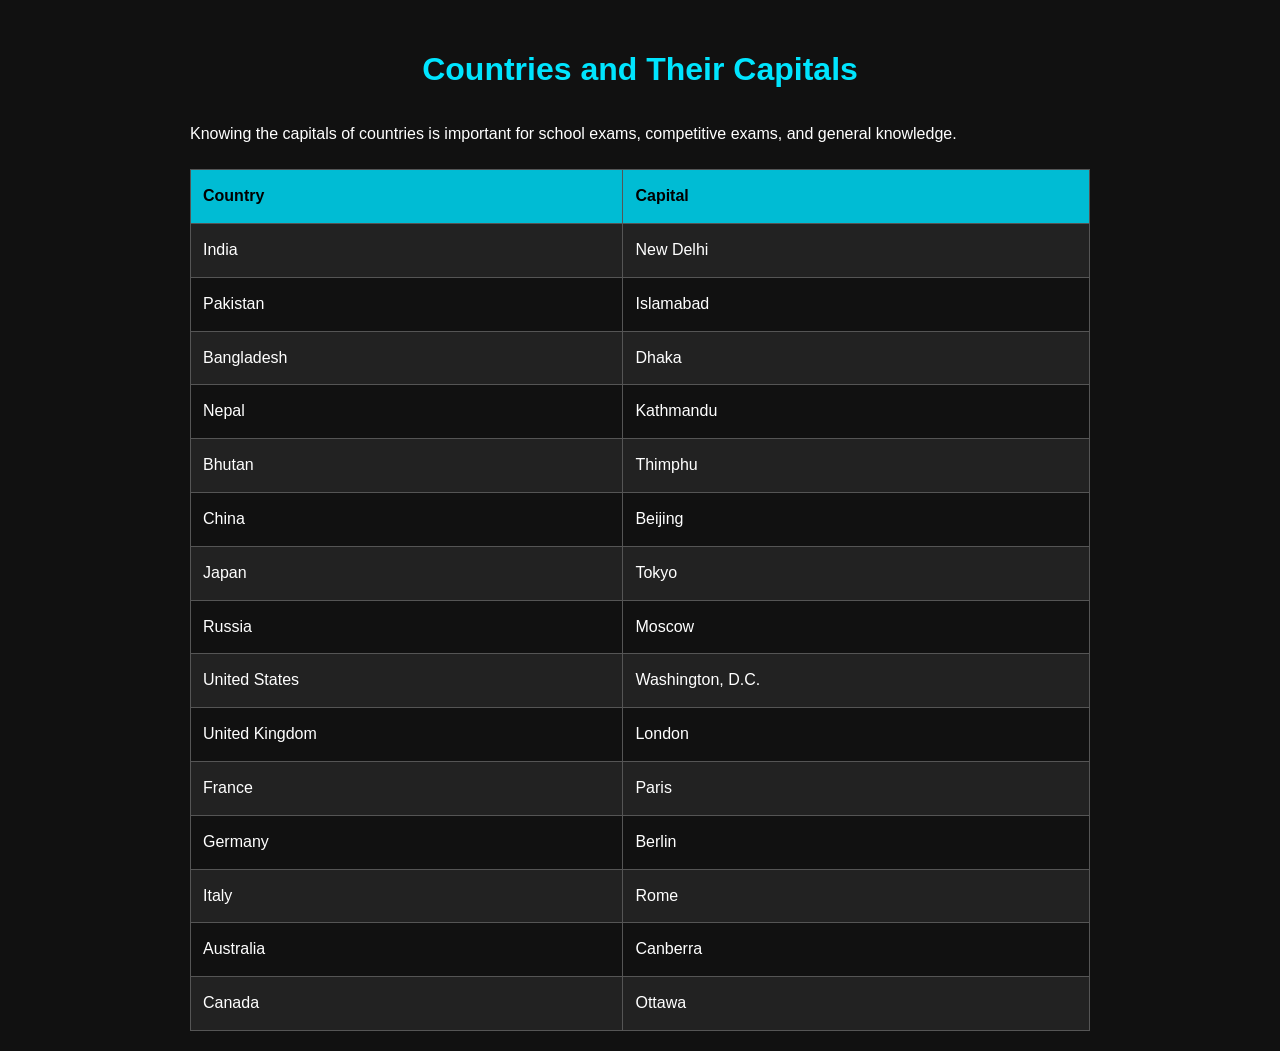
==== article2.html @ d41ac17c "Add article2.html with countries and capitals table" ====
<!DOCTYPE html>
<html lang="en">
<head>
<meta charset="UTF-8">
<meta name="viewport" content="width=device-width, initial-scale=1.0">
<title>Countries and Capitals | One8 Taqui</title>

<style>
body{
    font-family: Arial, sans-serif;
    background:#111;
    color:white;
    margin:0;
    padding:20px;
    line-height:1.8;
}
.container{
    max-width:900px;
    margin:auto;
}
h1{
    color:#00e5ff;
    text-align:center;
}
  table{
    width:100%;
    border-collapse:collapse;
    margin-top:20px;
}
th,td{
    border:1px solid #555;
    padding:12px;
    text-align:left;
}
th{
    background:#00bcd4;
    color:black;
}
tr:nth-child(even){
    background:#222;
}
</style>
</head>

<body>

<div class="container">

<h1>Countries and Their Capitals</h1>

<p>
Knowing the capitals of countries is important for school exams, competitive exams, and general knowledge.
</p>
<table>
<tr>
<th>Country</th>
<th>Capital</th>
</tr>

<tr><td>India</td><td>New Delhi</td></tr>
<tr><td>Pakistan</td><td>Islamabad</td></tr>
<tr><td>Bangladesh</td><td>Dhaka</td></tr>
<tr><td>Nepal</td><td>Kathmandu</td></tr>
<tr><td>Bhutan</td><td>Thimphu</td></tr>
<tr><td>China</td><td>Beijing</td></tr>
<tr><td>Japan</td><td>Tokyo</td></tr>
<tr><td>Russia</td><td>Moscow</td></tr>
<tr><td>United States</td><td>Washington, D.C.</td></tr>
<tr><td>United Kingdom</td><td>London</td></tr>
<tr><td>France</td><td>Paris</td></tr>
<tr><td>Germany</td><td>Berlin</td></tr>
<tr><td>Italy</td><td>Rome</td></tr>
<tr><td>Australia</td><td>Canberra</td></tr>
<tr><td>Canada</td><td>Ottawa</td></tr>
</table>
</div>

</body>
</html>
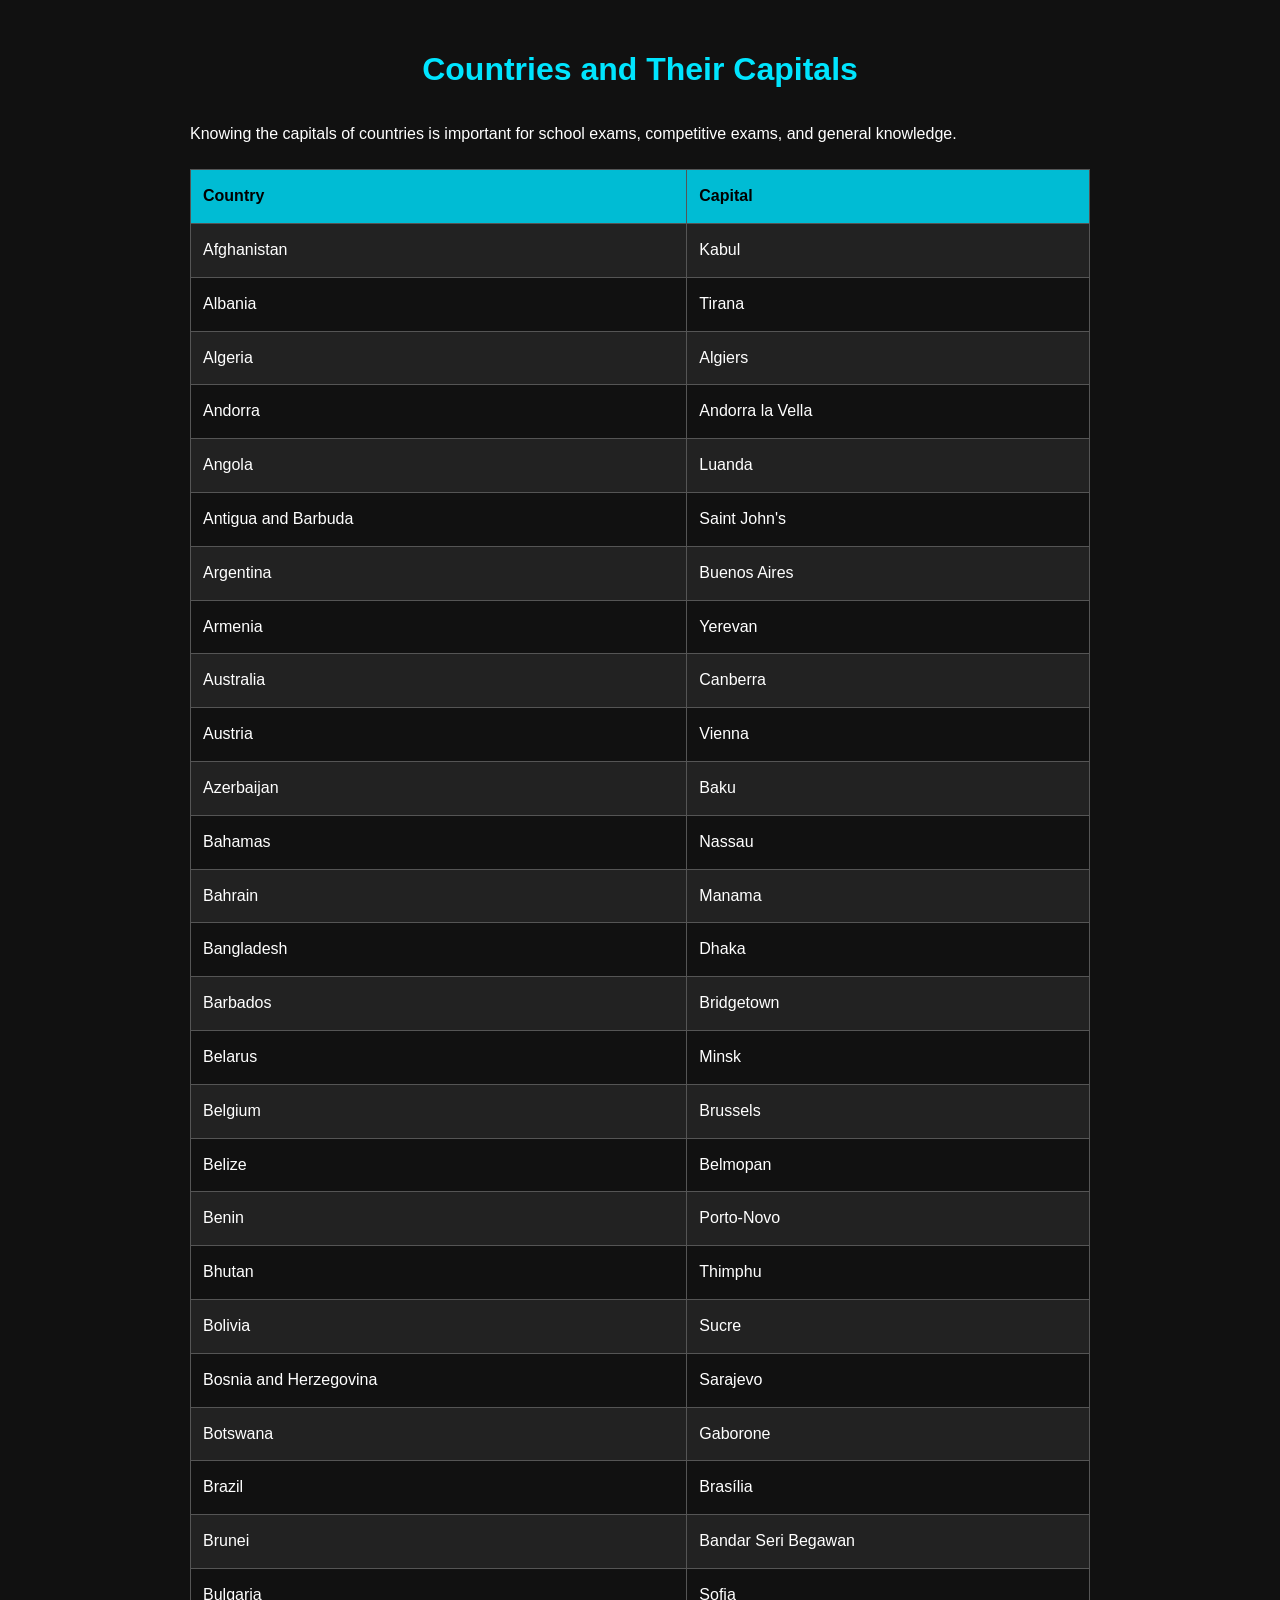
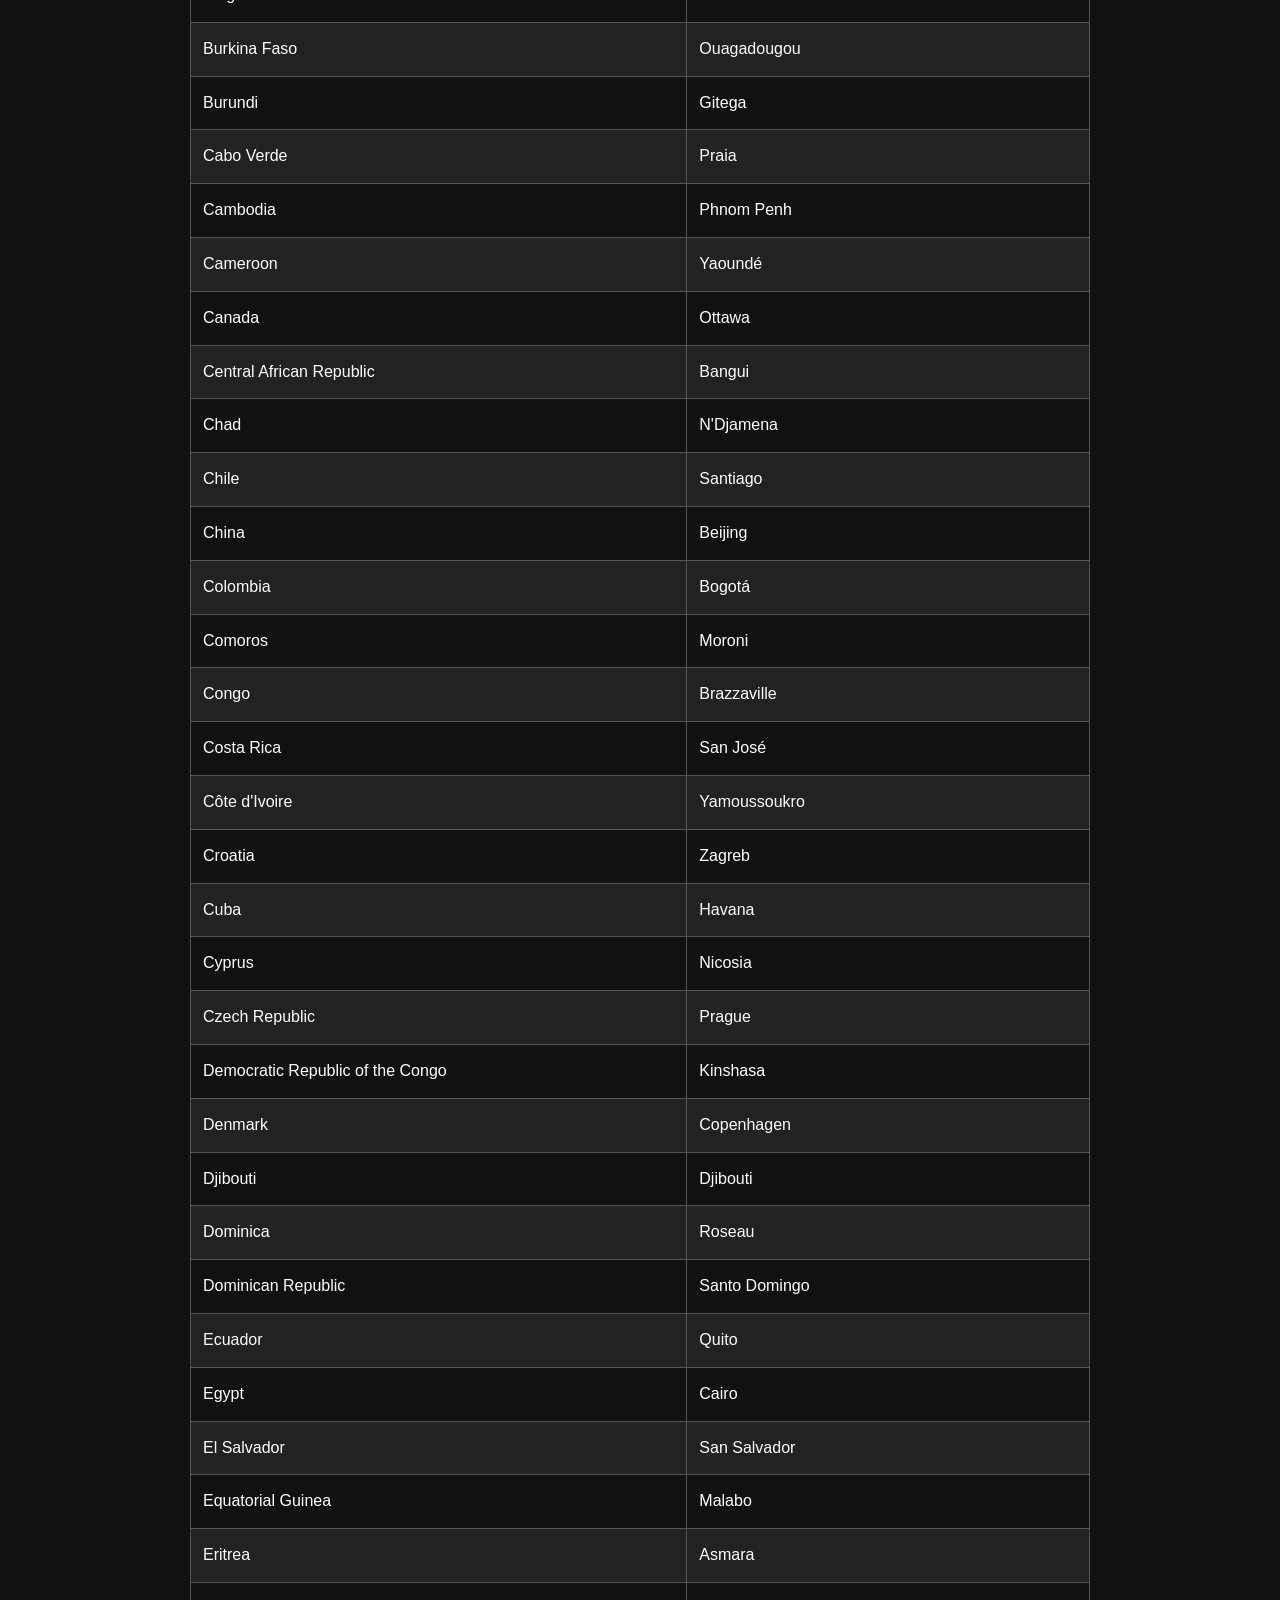
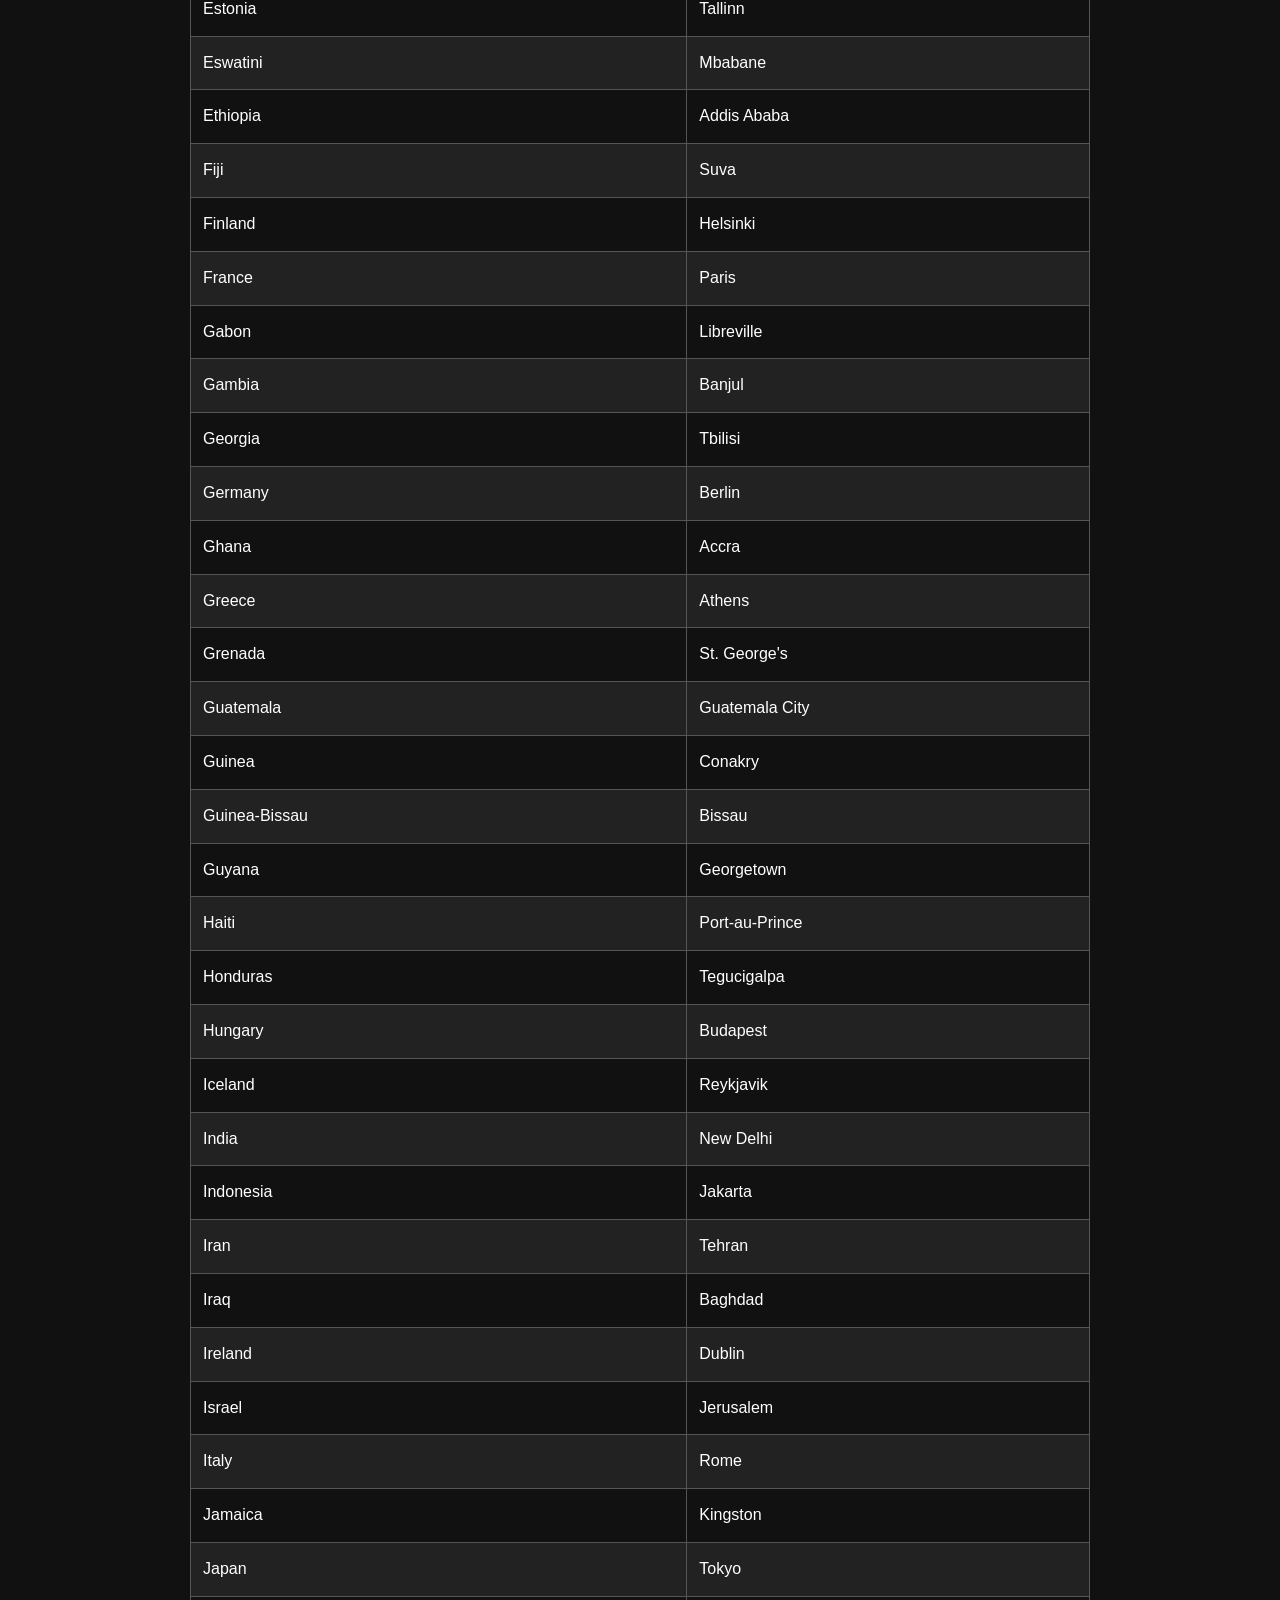
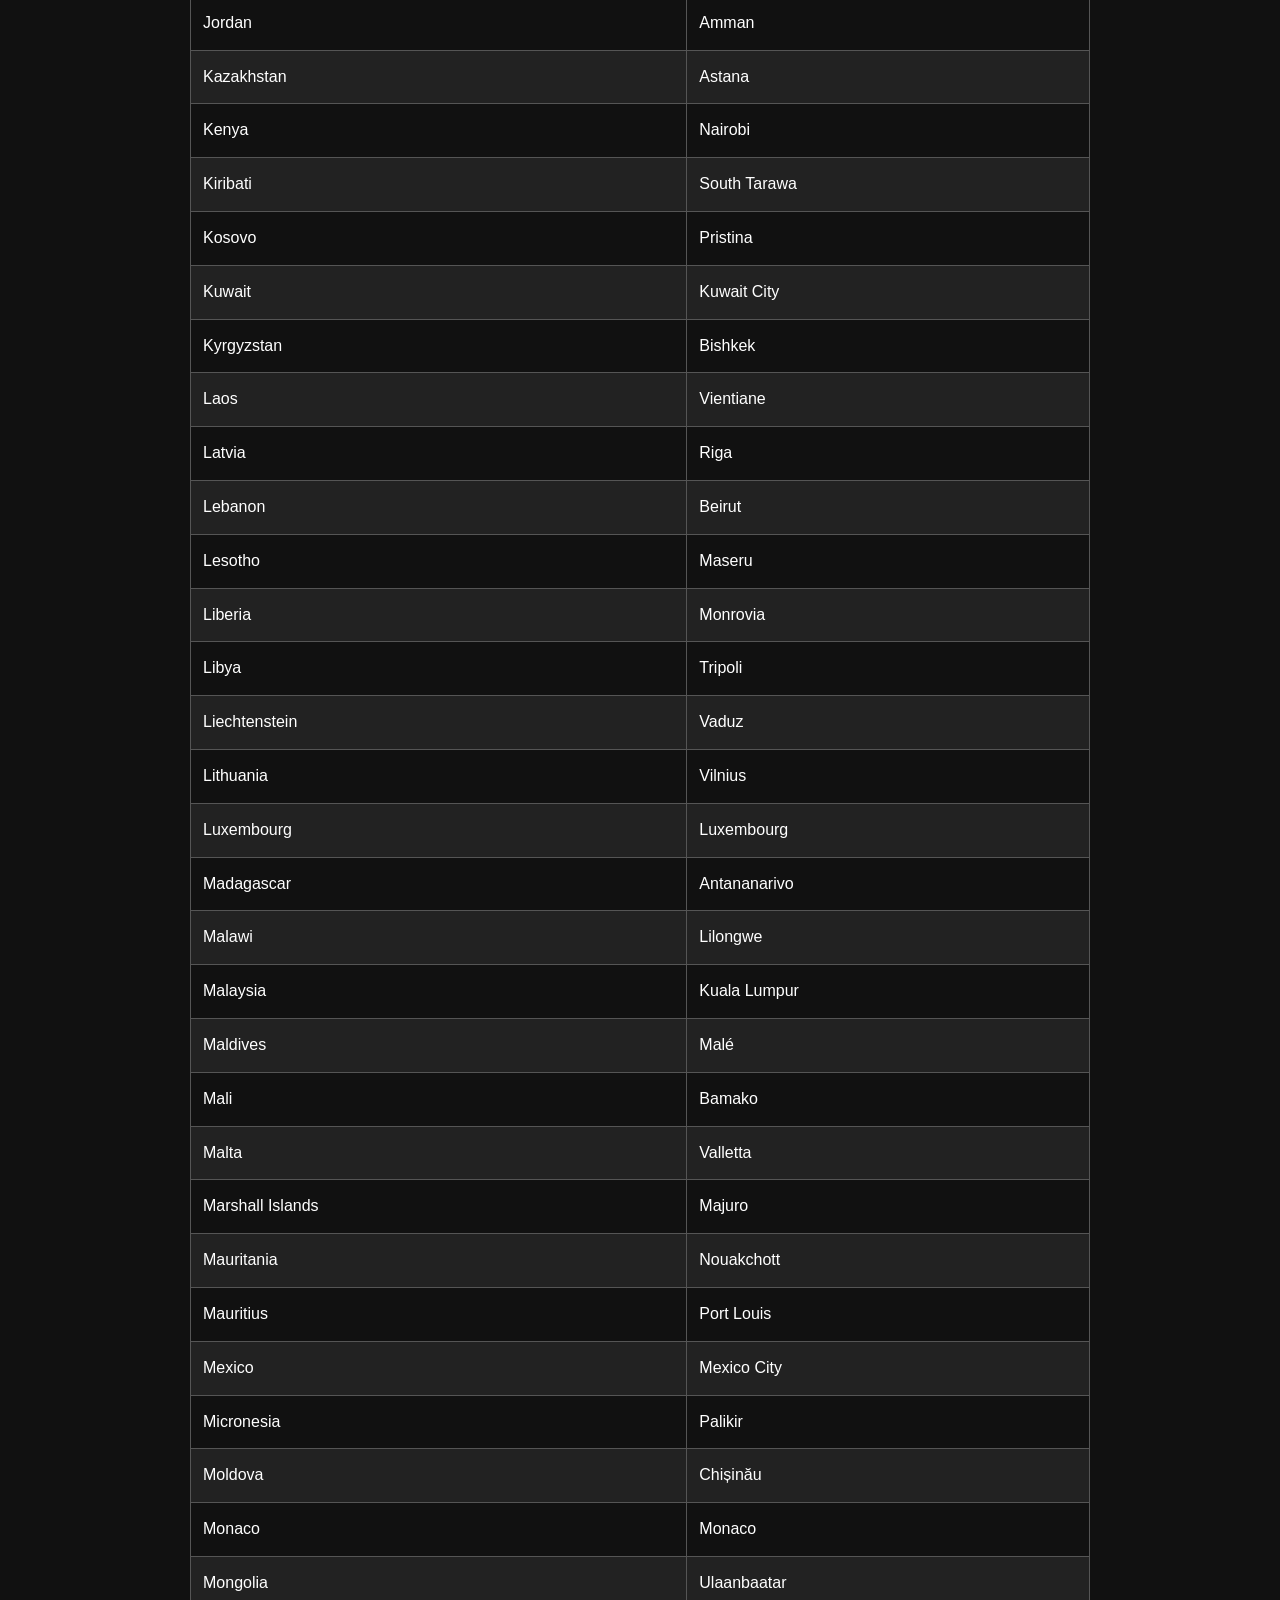
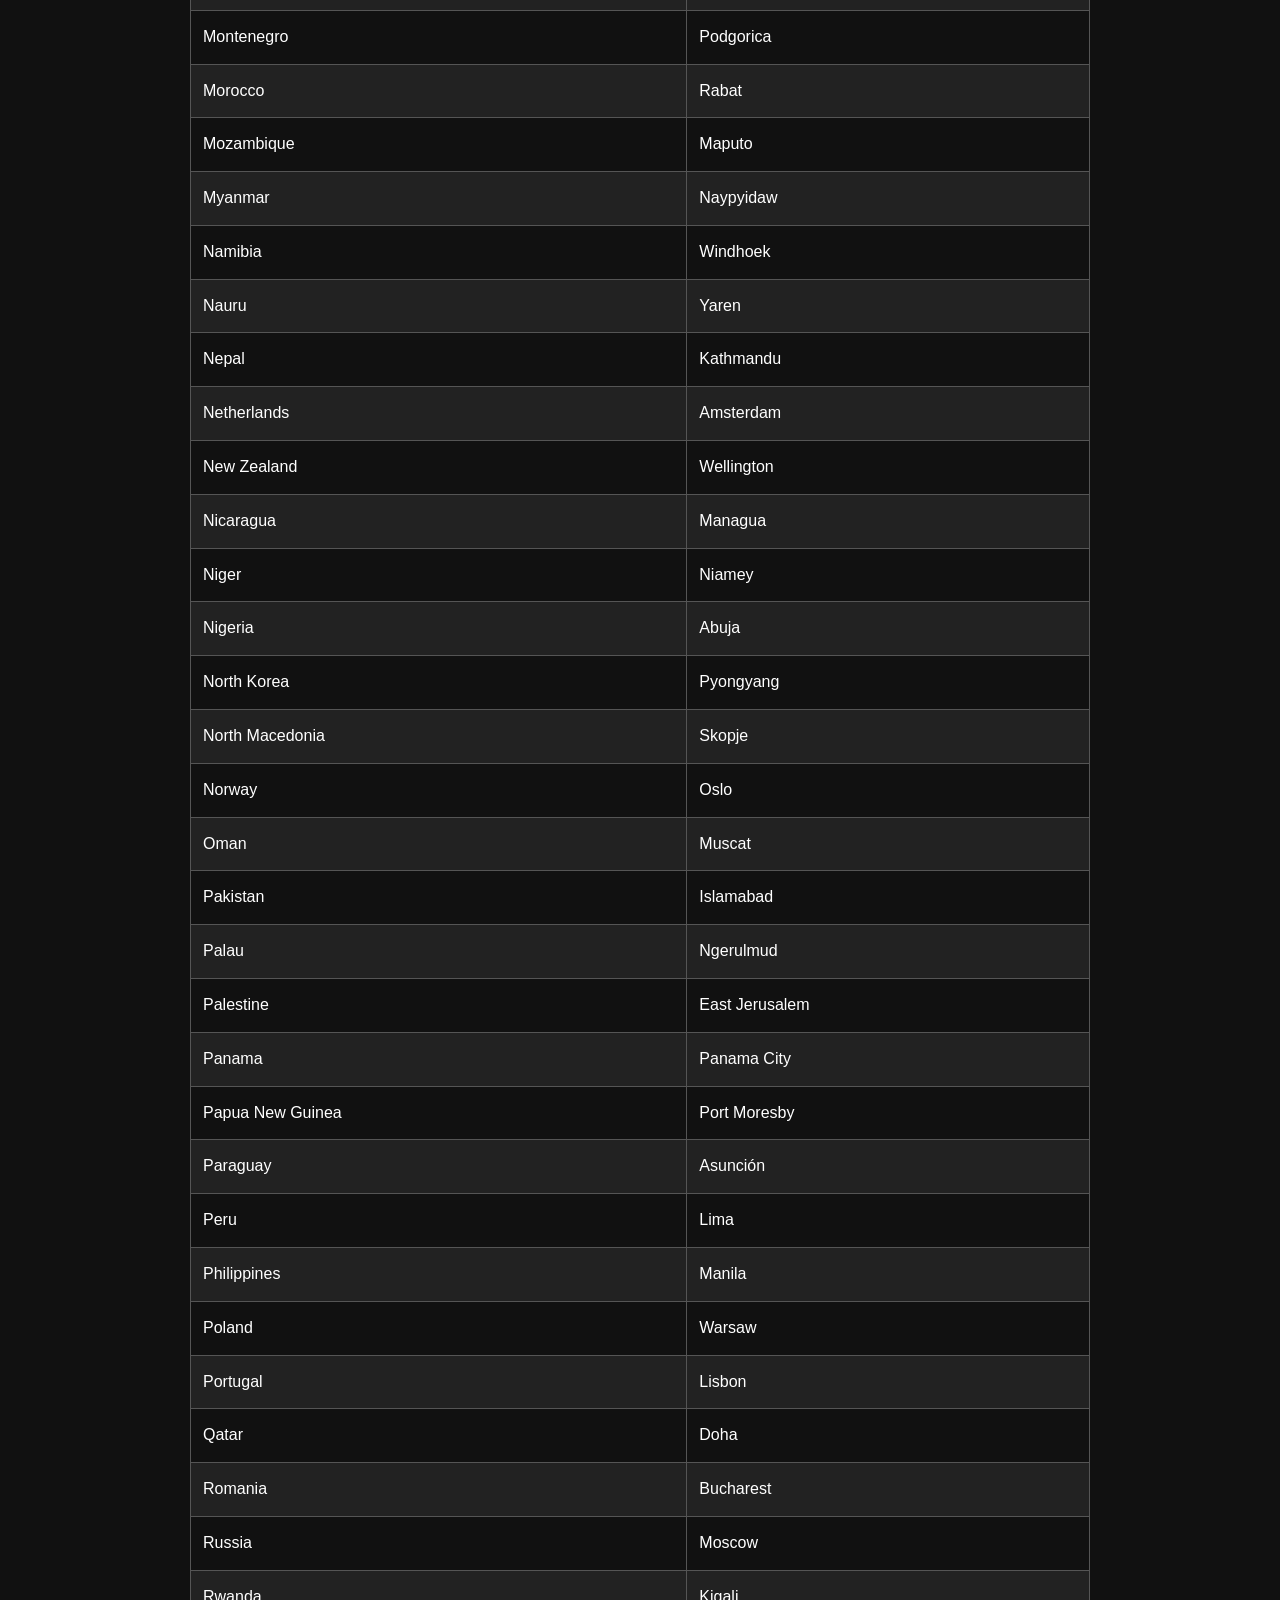
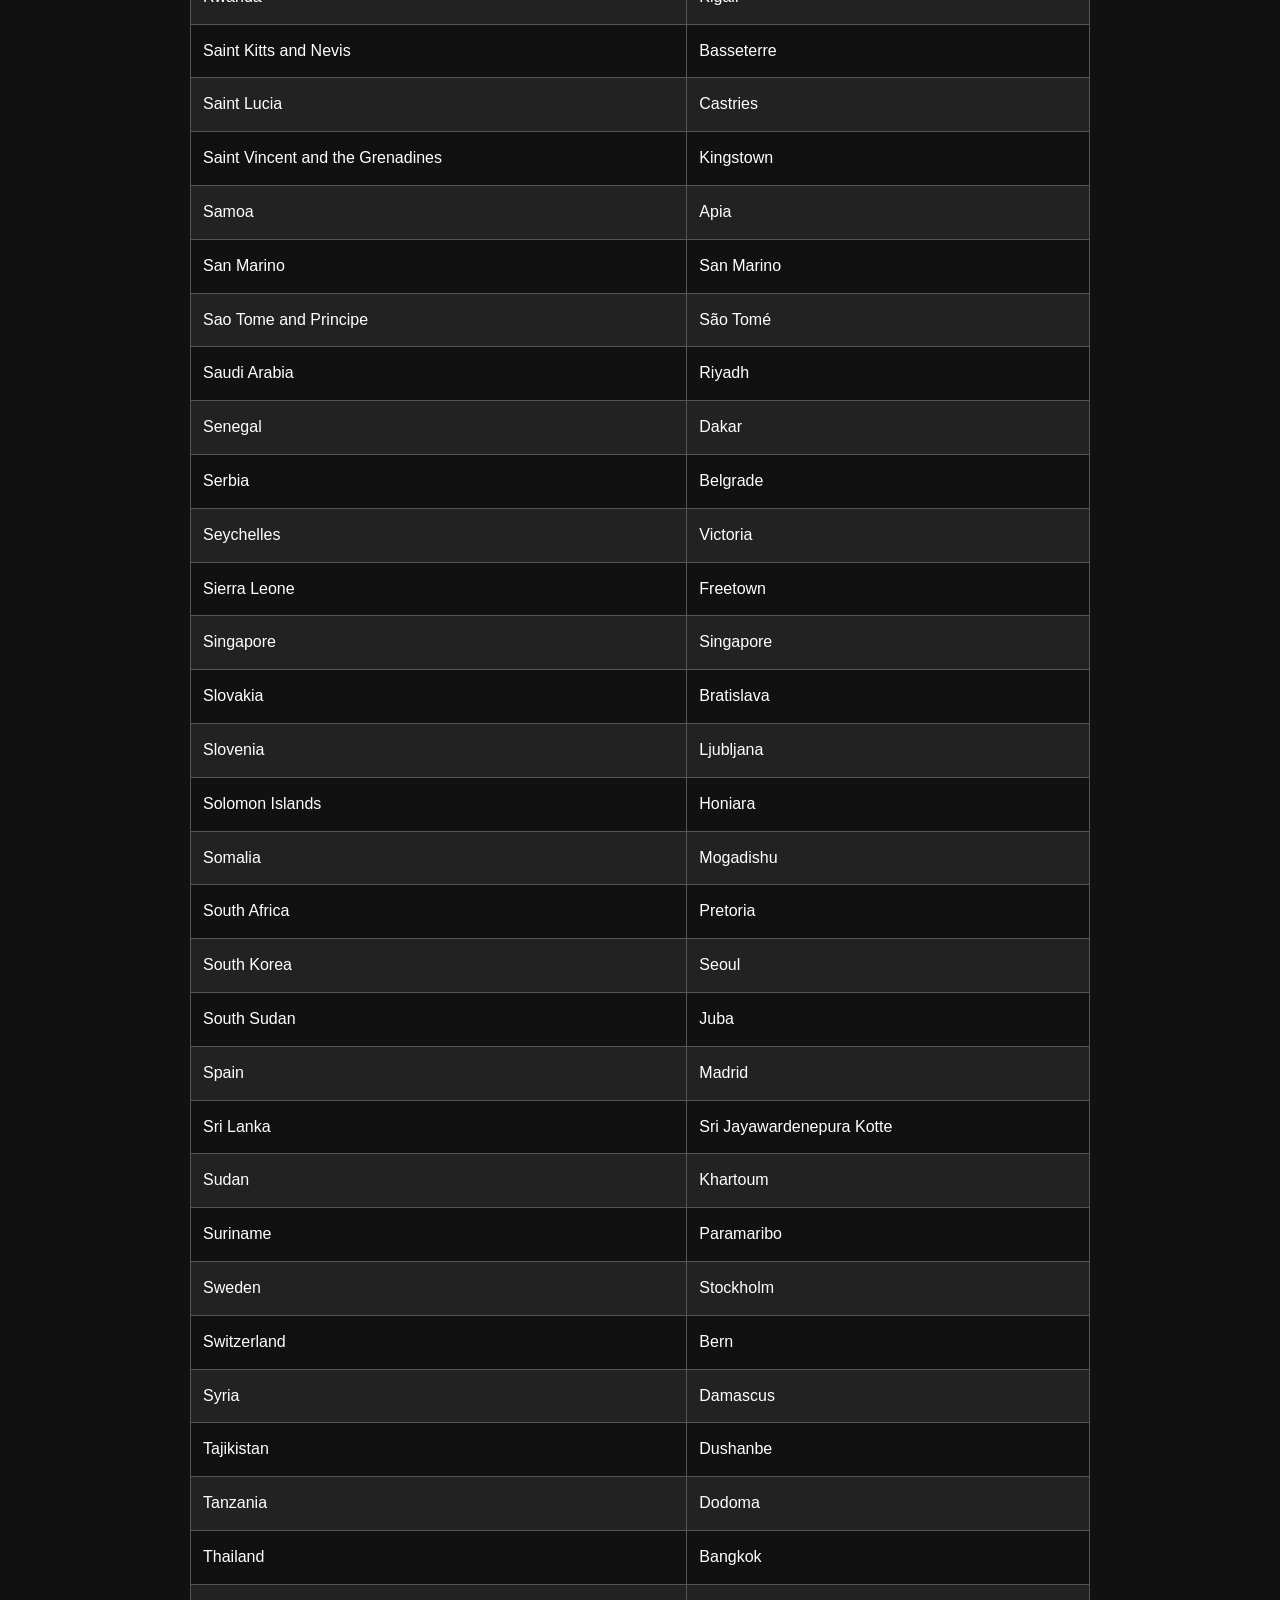
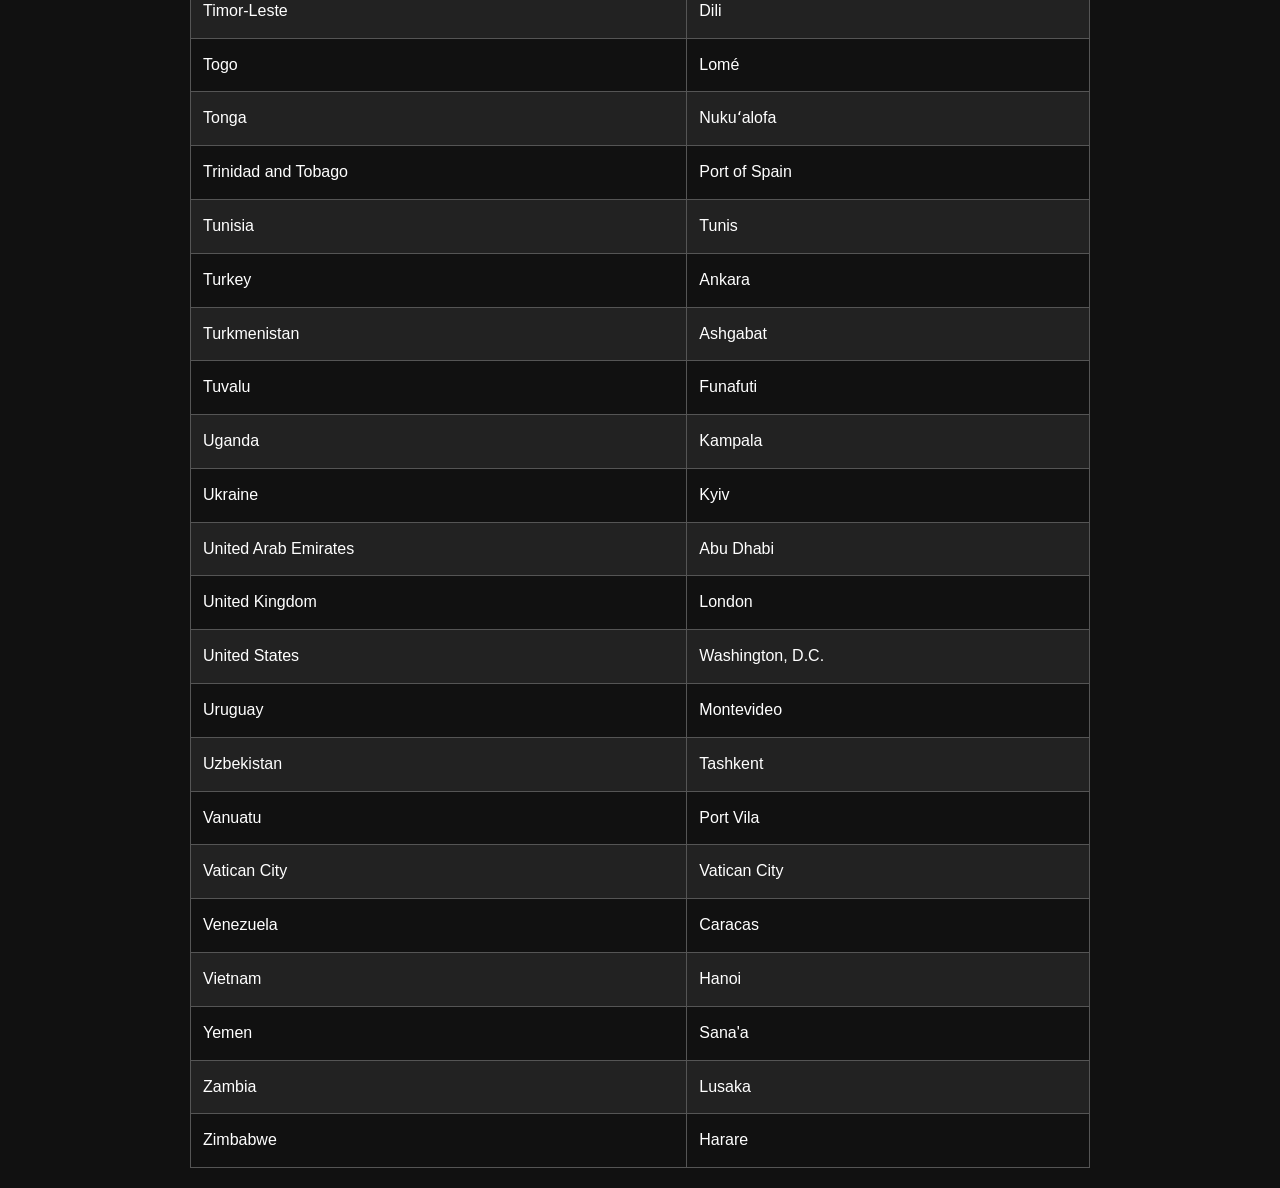
==== commit c3dd3c17: "Add multiple countries and capitals to article2.html" ====
--- a/article2.html
+++ b/article2.html
@@ -3,9 +3,10 @@
 <head>
 <meta charset="UTF-8">
 <meta name="viewport" content="width=device-width, initial-scale=1.0">
-<title>Countries and Capitals | One8 Taqui</title>
-
-<style>
+<title>Countries and Capitals List (2026) | One8 Taqui GK</title>
+<meta name="description" content="Learn countries and their capitals with an easy table. Free GK study material by One8 Taqui. ">
+<meta name="keywords" content="Countries and Capitals, World GK, GK Questions, One8 Taqui, General Knowledge">
+    <style>
 body{
     font-family: Arial, sans-serif;
     background:#111;
@@ -57,21 +58,215 @@
 <th>Capital</th>
 </tr>
 
+<tr><td>Afghanistan</td><td>Kabul</td></tr>
+<tr><td>Albania</td><td>Tirana</td></tr>
+<tr><td>Algeria</td><td>Algiers</td></tr>
+<tr><td>Andorra</td><td>Andorra la Vella</td></tr>
+<tr><td>Angola</td><td>Luanda</td></tr>
+<tr><td>Antigua and Barbuda</td><td>Saint John's</td></tr>
+<tr><td>Argentina</td><td>Buenos Aires</td></tr>
+<tr><td>Armenia</td><td>Yerevan</td></tr>
+<tr><td>Australia</td><td>Canberra</td></tr>
+<tr><td>Austria</td><td>Vienna</td></tr>
+<tr><td>Azerbaijan</td><td>Baku</td></tr>
+
+<tr><td>Bahamas</td><td>Nassau</td></tr>
+<tr><td>Bahrain</td><td>Manama</td></tr>
+<tr><td>Bangladesh</td><td>Dhaka</td></tr>
+<tr><td>Barbados</td><td>Bridgetown</td></tr>
+<tr><td>Belarus</td><td>Minsk</td></tr>
+<tr><td>Belgium</td><td>Brussels</td></tr>
+<tr><td>Belize</td><td>Belmopan</td></tr>
+<tr><td>Benin</td><td>Porto-Novo</td></tr>
+<tr><td>Bhutan</td><td>Thimphu</td></tr>
+<tr><td>Bolivia</td><td>Sucre</td></tr>
+<tr><td>Bosnia and Herzegovina</td><td>Sarajevo</td></tr>
+<tr><td>Botswana</td><td>Gaborone</td></tr>
+<tr><td>Brazil</td><td>Brasília</td></tr>
+<tr><td>Brunei</td><td>Bandar Seri Begawan</td></tr>
+<tr><td>Bulgaria</td><td>Sofia</td></tr>
+<tr><td>Burkina Faso</td><td>Ouagadougou</td></tr>
+<tr><td>Burundi</td><td>Gitega</td></tr>
+<tr><td>Cabo Verde</td><td>Praia</td></tr>
+<tr><td>Cambodia</td><td>Phnom Penh</td></tr>
+<tr><td>Cameroon</td><td>Yaoundé</td></tr>
+<tr><td>Canada</td><td>Ottawa</td></tr>
+<tr><td>Central African Republic</td><td>Bangui</td></tr>
+<tr><td>Chad</td><td>N'Djamena</td></tr>
+<tr><td>Chile</td><td>Santiago</td></tr>
+<tr><td>China</td><td>Beijing</td></tr>
+<tr><td>Colombia</td><td>Bogotá</td></tr>
+<tr><td>Comoros</td><td>Moroni</td></tr>
+<tr><td>Congo</td><td>Brazzaville</td></tr>
+<tr><td>Costa Rica</td><td>San José</td></tr>
+<tr><td>Côte d'Ivoire</td><td>Yamoussoukro</td></tr>
+<tr><td>Croatia</td><td>Zagreb</td></tr>
+<tr><td>Cuba</td><td>Havana</td></tr>
+<tr><td>Cyprus</td><td>Nicosia</td></tr>
+<tr><td>Czech Republic</td><td>Prague</td></tr>
+<tr><td>Democratic Republic of the Congo</td><td>Kinshasa</td></tr>
+<tr><td>Denmark</td><td>Copenhagen</td></tr>
+<tr><td>Djibouti</td><td>Djibouti</td></tr>
+<tr><td>Dominica</td><td>Roseau</td></tr>
+<tr><td>Dominican Republic</td><td>Santo Domingo</td></tr>
+<tr><td>Ecuador</td><td>Quito</td></tr>
+<tr><td>Egypt</td><td>Cairo</td></tr>
+<tr><td>El Salvador</td><td>San Salvador</td></tr>
+<tr><td>Equatorial Guinea</td><td>Malabo</td></tr>
+<tr><td>Eritrea</td><td>Asmara</td></tr>
+<tr><td>Estonia</td><td>Tallinn</td></tr>
+<tr><td>Eswatini</td><td>Mbabane</td></tr>
+<tr><td>Ethiopia</td><td>Addis Ababa</td></tr>
+<tr><td>Fiji</td><td>Suva</td></tr>
+<tr><td>Finland</td><td>Helsinki</td></tr>
+<tr><td>France</td><td>Paris</td></tr>
+<tr><td>Gabon</td><td>Libreville</td></tr>
+<tr><td>Gambia</td><td>Banjul</td></tr>
+<tr><td>Georgia</td><td>Tbilisi</td></tr>
+<tr><td>Germany</td><td>Berlin</td></tr>
+<tr><td>Ghana</td><td>Accra</td></tr>
+<tr><td>Greece</td><td>Athens</td></tr>
+<tr><td>Grenada</td><td>St. George's</td></tr>
+<tr><td>Guatemala</td><td>Guatemala City</td></tr>
+<tr><td>Guinea</td><td>Conakry</td></tr>
+<tr><td>Guinea-Bissau</td><td>Bissau</td></tr>
+<tr><td>Guyana</td><td>Georgetown</td></tr>
+<tr><td>Haiti</td><td>Port-au-Prince</td></tr>
+<tr><td>Honduras</td><td>Tegucigalpa</td></tr>
+<tr><td>Hungary</td><td>Budapest</td></tr>
+<tr><td>Iceland</td><td>Reykjavik</td></tr>
 <tr><td>India</td><td>New Delhi</td></tr>
+<tr><td>Indonesia</td><td>Jakarta</td></tr>
+<tr><td>Iran</td><td>Tehran</td></tr>
+<tr><td>Iraq</td><td>Baghdad</td></tr>
+<tr><td>Ireland</td><td>Dublin</td></tr>
+<tr><td>Israel</td><td>Jerusalem</td></tr>
+<tr><td>Italy</td><td>Rome</td></tr>
+<tr><td>Jamaica</td><td>Kingston</td></tr>
+<tr><td>Japan</td><td>Tokyo</td></tr>
+<tr><td>Jordan</td><td>Amman</td></tr>
+
+<tr><td>Kazakhstan</td><td>Astana</td></tr>
+<tr><td>Kenya</td><td>Nairobi</td></tr>
+<tr><td>Kiribati</td><td>South Tarawa</td></tr>
+<tr><td>Kosovo</td><td>Pristina</td></tr>
+<tr><td>Kuwait</td><td>Kuwait City</td></tr>
+<tr><td>Kyrgyzstan</td><td>Bishkek</td></tr>
+
+<tr><td>Laos</td><td>Vientiane</td></tr>
+<tr><td>Latvia</td><td>Riga</td></tr>
+<tr><td>Lebanon</td><td>Beirut</td></tr>
+<tr><td>Lesotho</td><td>Maseru</td></tr>
+<tr><td>Liberia</td><td>Monrovia</td></tr>
+<tr><td>Libya</td><td>Tripoli</td></tr>
+<tr><td>Liechtenstein</td><td>Vaduz</td></tr>
+<tr><td>Lithuania</td><td>Vilnius</td></tr>
+<tr><td>Luxembourg</td><td>Luxembourg</td></tr>
+<tr><td>Madagascar</td><td>Antananarivo</td></tr>
+<tr><td>Malawi</td><td>Lilongwe</td></tr>
+<tr><td>Malaysia</td><td>Kuala Lumpur</td></tr>
+<tr><td>Maldives</td><td>Malé</td></tr>
+<tr><td>Mali</td><td>Bamako</td></tr>
+<tr><td>Malta</td><td>Valletta</td></tr>
+<tr><td>Marshall Islands</td><td>Majuro</td></tr>
+<tr><td>Mauritania</td><td>Nouakchott</td></tr>
+<tr><td>Mauritius</td><td>Port Louis</td></tr>
+<tr><td>Mexico</td><td>Mexico City</td></tr>
+<tr><td>Micronesia</td><td>Palikir</td></tr>
+<tr><td>Moldova</td><td>Chișinău</td></tr>
+<tr><td>Monaco</td><td>Monaco</td></tr>
+<tr><td>Mongolia</td><td>Ulaanbaatar</td></tr>
+<tr><td>Montenegro</td><td>Podgorica</td></tr>
+<tr><td>Morocco</td><td>Rabat</td></tr>
+<tr><td>Mozambique</td><td>Maputo</td></tr>
+<tr><td>Myanmar</td><td>Naypyidaw</td></tr>
+
+<tr><td>Namibia</td><td>Windhoek</td></tr>
+<tr><td>Nauru</td><td>Yaren</td></tr>
+<tr><td>Nepal</td><td>Kathmandu</td></tr>
+<tr><td>Netherlands</td><td>Amsterdam</td></tr>
+<tr><td>New Zealand</td><td>Wellington</td></tr>
+<tr><td>Nicaragua</td><td>Managua</td></tr>
+<tr><td>Niger</td><td>Niamey</td></tr>
+<tr><td>Nigeria</td><td>Abuja</td></tr>
+<tr><td>North Korea</td><td>Pyongyang</td></tr>
+<tr><td>North Macedonia</td><td>Skopje</td></tr>
+<tr><td>Norway</td><td>Oslo</td></tr>
+
+<tr><td>Oman</td><td>Muscat</td></tr>
+
 <tr><td>Pakistan</td><td>Islamabad</td></tr>
-<tr><td>Bangladesh</td><td>Dhaka</td></tr>
-<tr><td>Nepal</td><td>Kathmandu</td></tr>
-<tr><td>Bhutan</td><td>Thimphu</td></tr>
-<tr><td>China</td><td>Beijing</td></tr>
-<tr><td>Japan</td><td>Tokyo</td></tr>
+<tr><td>Palau</td><td>Ngerulmud</td></tr>
+<tr><td>Palestine</td><td>East Jerusalem</td></tr>
+<tr><td>Panama</td><td>Panama City</td></tr>
+<tr><td>Papua New Guinea</td><td>Port Moresby</td></tr>
+<tr><td>Paraguay</td><td>Asunción</td></tr>
+<tr><td>Peru</td><td>Lima</td></tr>
+<tr><td>Philippines</td><td>Manila</td></tr>
+<tr><td>Poland</td><td>Warsaw</td></tr>
+<tr><td>Portugal</td><td>Lisbon</td></tr>
+
+<tr><td>Qatar</td><td>Doha</td></tr>
+
+<tr><td>Romania</td><td>Bucharest</td></tr>
 <tr><td>Russia</td><td>Moscow</td></tr>
+<tr><td>Rwanda</td><td>Kigali</td></tr>
+
+<tr><td>Saint Kitts and Nevis</td><td>Basseterre</td></tr>
+<tr><td>Saint Lucia</td><td>Castries</td></tr>
+<tr><td>Saint Vincent and the Grenadines</td><td>Kingstown</td></tr>
+<tr><td>Samoa</td><td>Apia</td></tr>
+<tr><td>San Marino</td><td>San Marino</td></tr>
+<tr><td>Sao Tome and Principe</td><td>São Tomé</td></tr>
+<tr><td>Saudi Arabia</td><td>Riyadh</td></tr>
+<tr><td>Senegal</td><td>Dakar</td></tr>
+<tr><td>Serbia</td><td>Belgrade</td></tr>
+<tr><td>Seychelles</td><td>Victoria</td></tr>
+<tr><td>Sierra Leone</td><td>Freetown</td></tr>
+<tr><td>Singapore</td><td>Singapore</td></tr>
+<tr><td>Slovakia</td><td>Bratislava</td></tr>
+<tr><td>Slovenia</td><td>Ljubljana</td></tr>
+<tr><td>Solomon Islands</td><td>Honiara</td></tr>
+<tr><td>Somalia</td><td>Mogadishu</td></tr>
+<tr><td>South Africa</td><td>Pretoria</td></tr>
+<tr><td>South Korea</td><td>Seoul</td></tr>
+<tr><td>South Sudan</td><td>Juba</td></tr>
+<tr><td>Spain</td><td>Madrid</td></tr>
+<tr><td>Sri Lanka</td><td>Sri Jayawardenepura Kotte</td></tr>
+<tr><td>Sudan</td><td>Khartoum</td></tr>
+<tr><td>Suriname</td><td>Paramaribo</td></tr>
+<tr><td>Sweden</td><td>Stockholm</td></tr>
+<tr><td>Switzerland</td><td>Bern</td></tr>
+<tr><td>Syria</td><td>Damascus</td></tr>
+
+<tr><td>Tajikistan</td><td>Dushanbe</td></tr>
+<tr><td>Tanzania</td><td>Dodoma</td></tr>
+<tr><td>Thailand</td><td>Bangkok</td></tr>
+<tr><td>Timor-Leste</td><td>Dili</td></tr>
+<tr><td>Togo</td><td>Lomé</td></tr>
+<tr><td>Tonga</td><td>Nukuʻalofa</td></tr>
+<tr><td>Trinidad and Tobago</td><td>Port of Spain</td></tr>
+<tr><td>Tunisia</td><td>Tunis</td></tr>
+<tr><td>Turkey</td><td>Ankara</td></tr>
+<tr><td>Turkmenistan</td><td>Ashgabat</td></tr>
+<tr><td>Tuvalu</td><td>Funafuti</td></tr>
+<tr><td>Uganda</td><td>Kampala</td></tr>
+<tr><td>Ukraine</td><td>Kyiv</td></tr>
+<tr><td>United Arab Emirates</td><td>Abu Dhabi</td></tr>
+<tr><td>United Kingdom</td><td>London</td></tr>
 <tr><td>United States</td><td>Washington, D.C.</td></tr>
-<tr><td>United Kingdom</td><td>London</td></tr>
-<tr><td>France</td><td>Paris</td></tr>
-<tr><td>Germany</td><td>Berlin</td></tr>
-<tr><td>Italy</td><td>Rome</td></tr>
-<tr><td>Australia</td><td>Canberra</td></tr>
-<tr><td>Canada</td><td>Ottawa</td></tr>
+<tr><td>Uruguay</td><td>Montevideo</td></tr>
+<tr><td>Uzbekistan</td><td>Tashkent</td></tr>
+
+<tr><td>Vanuatu</td><td>Port Vila</td></tr>
+<tr><td>Vatican City</td><td>Vatican City</td></tr>
+<tr><td>Venezuela</td><td>Caracas</td></tr>
+<tr><td>Vietnam</td><td>Hanoi</td></tr>
+
+<tr><td>Yemen</td><td>Sana'a</td></tr>
+
+<tr><td>Zambia</td><td>Lusaka</td></tr>
+<tr><td>Zimbabwe</td><td>Harare</td></tr>
 </table>
 </div>
 
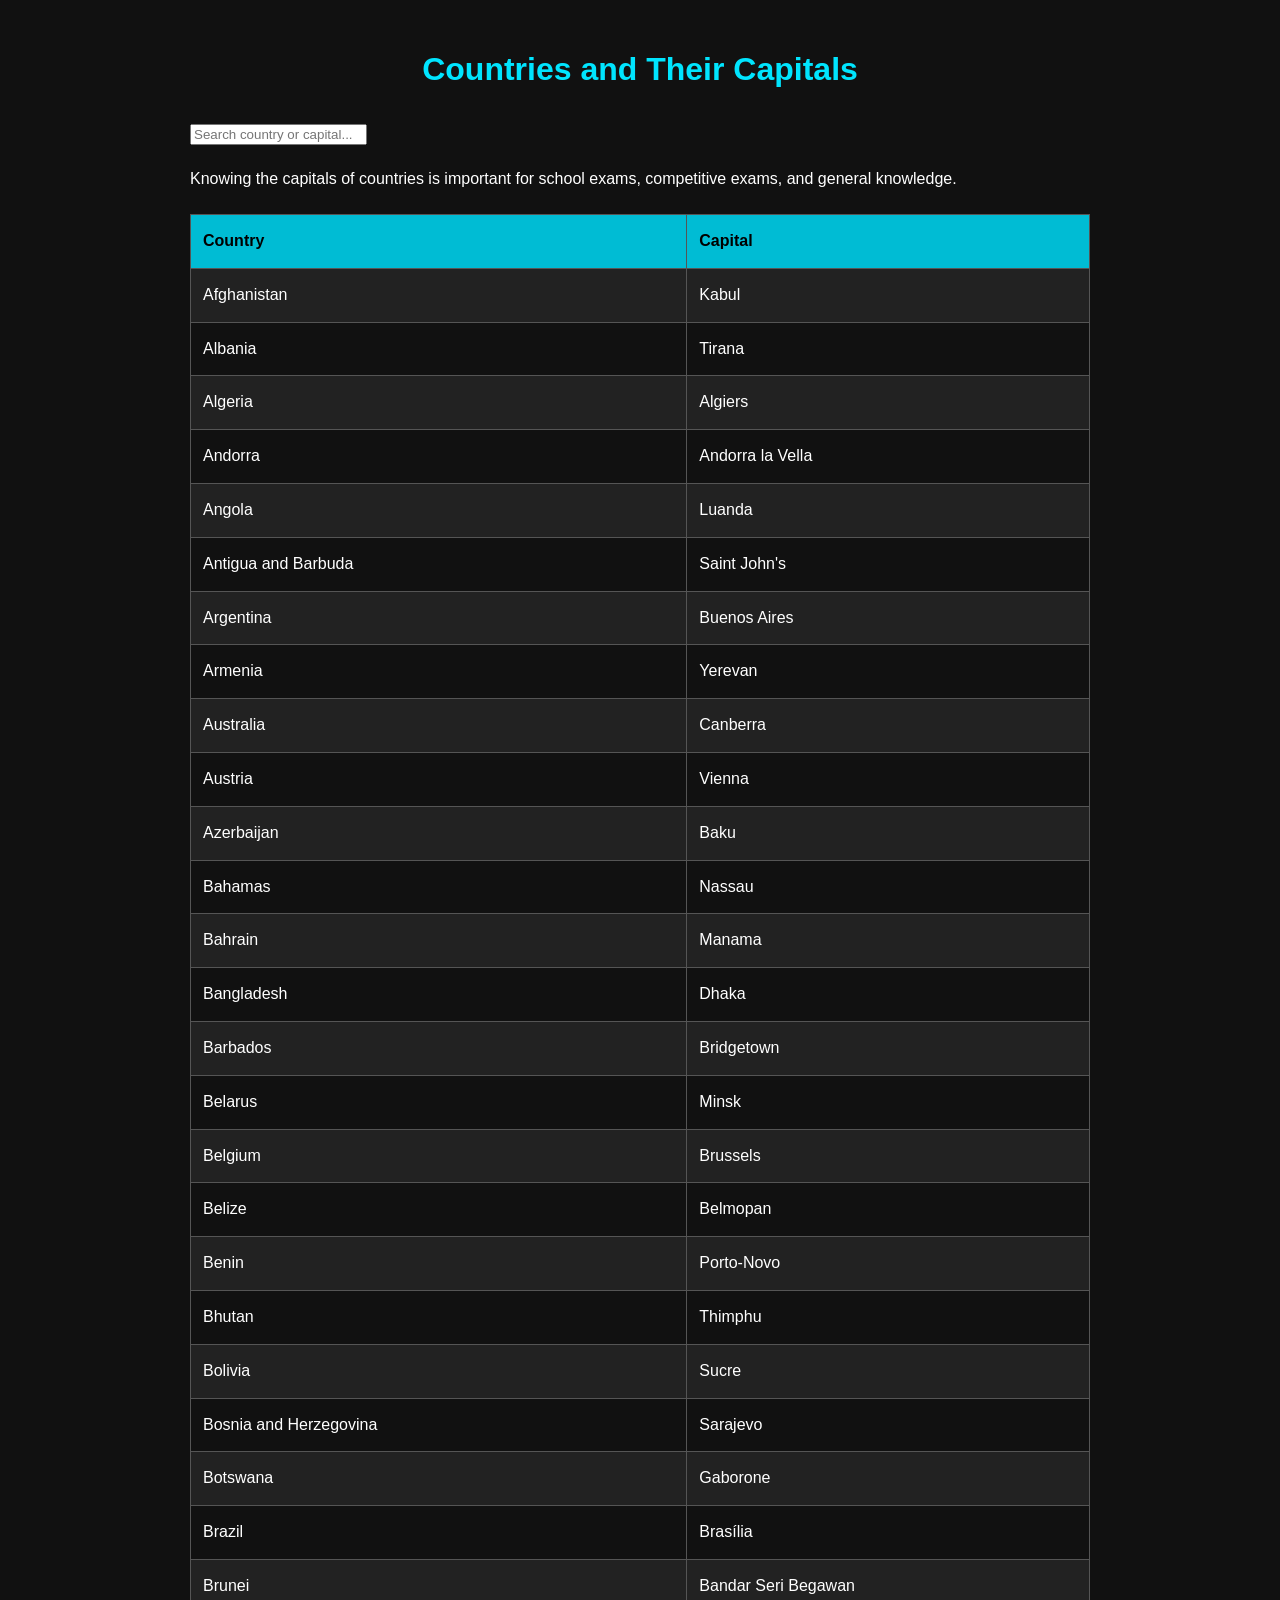
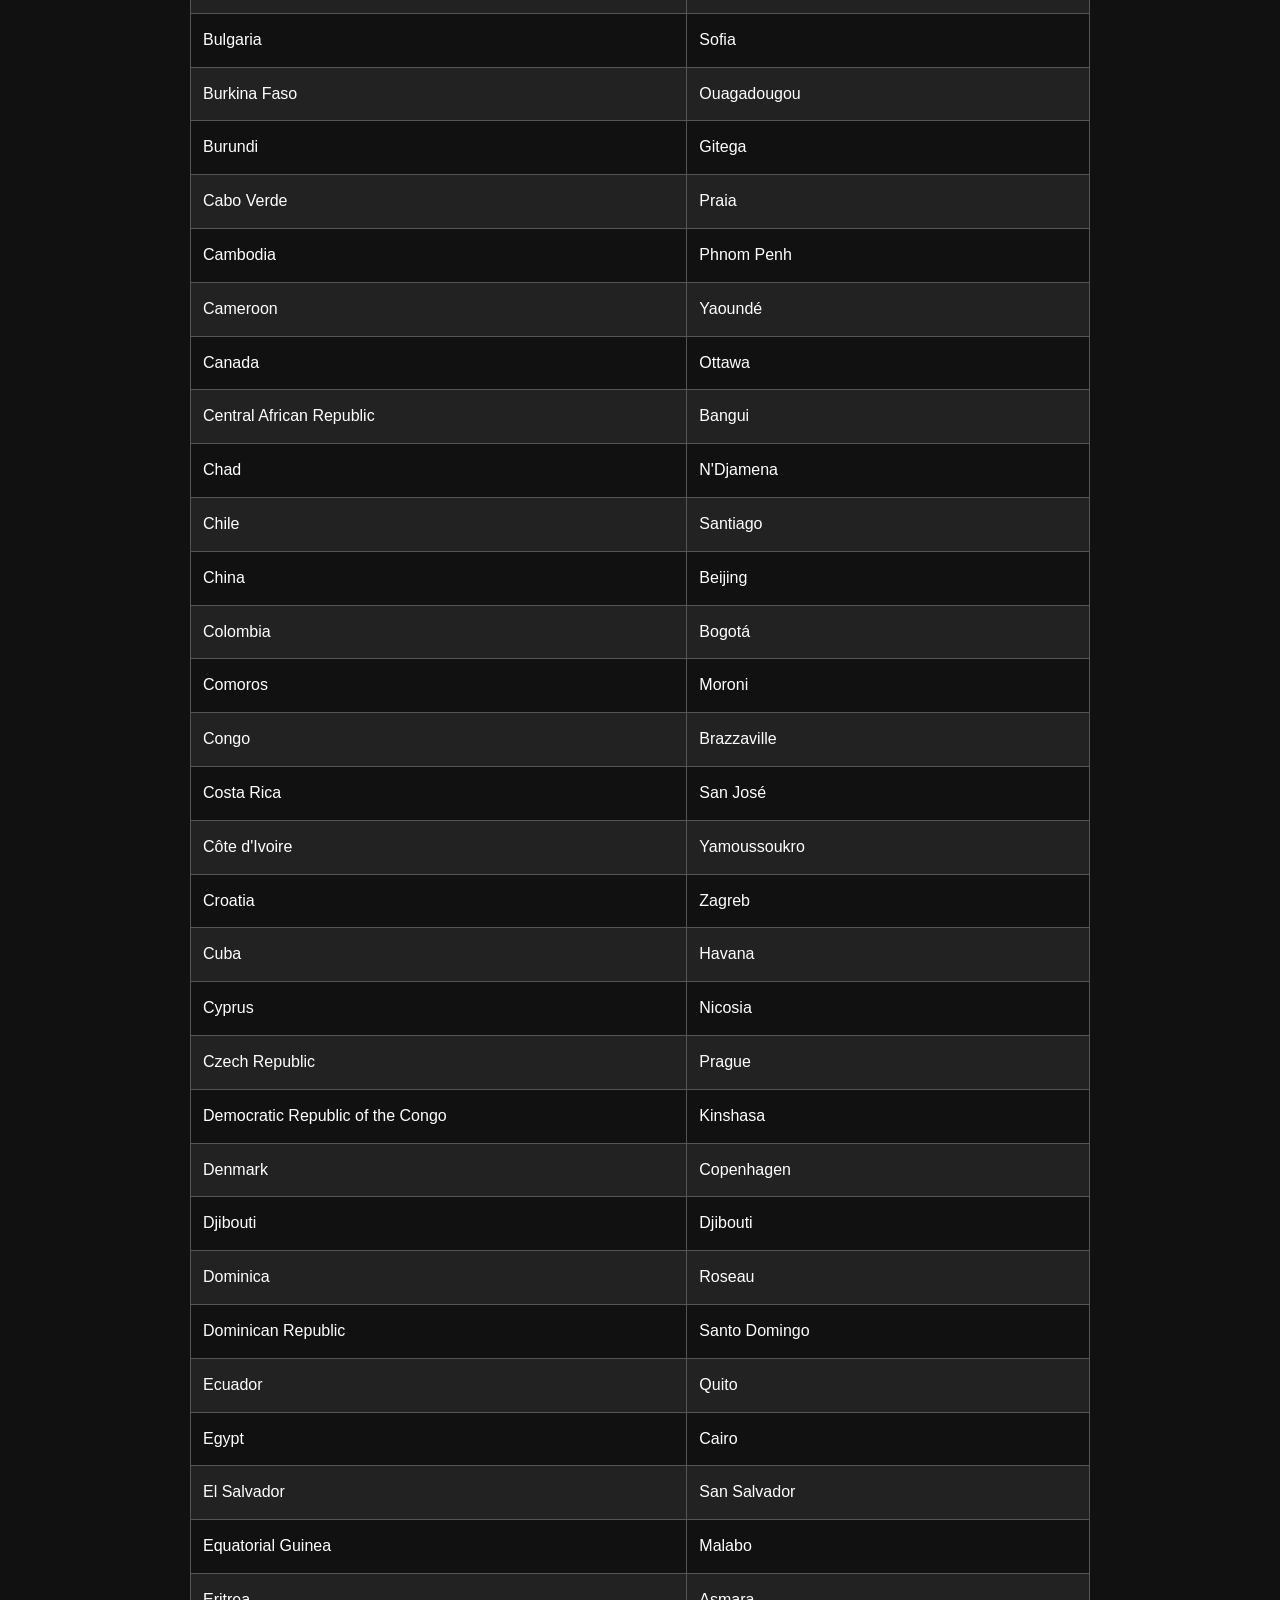
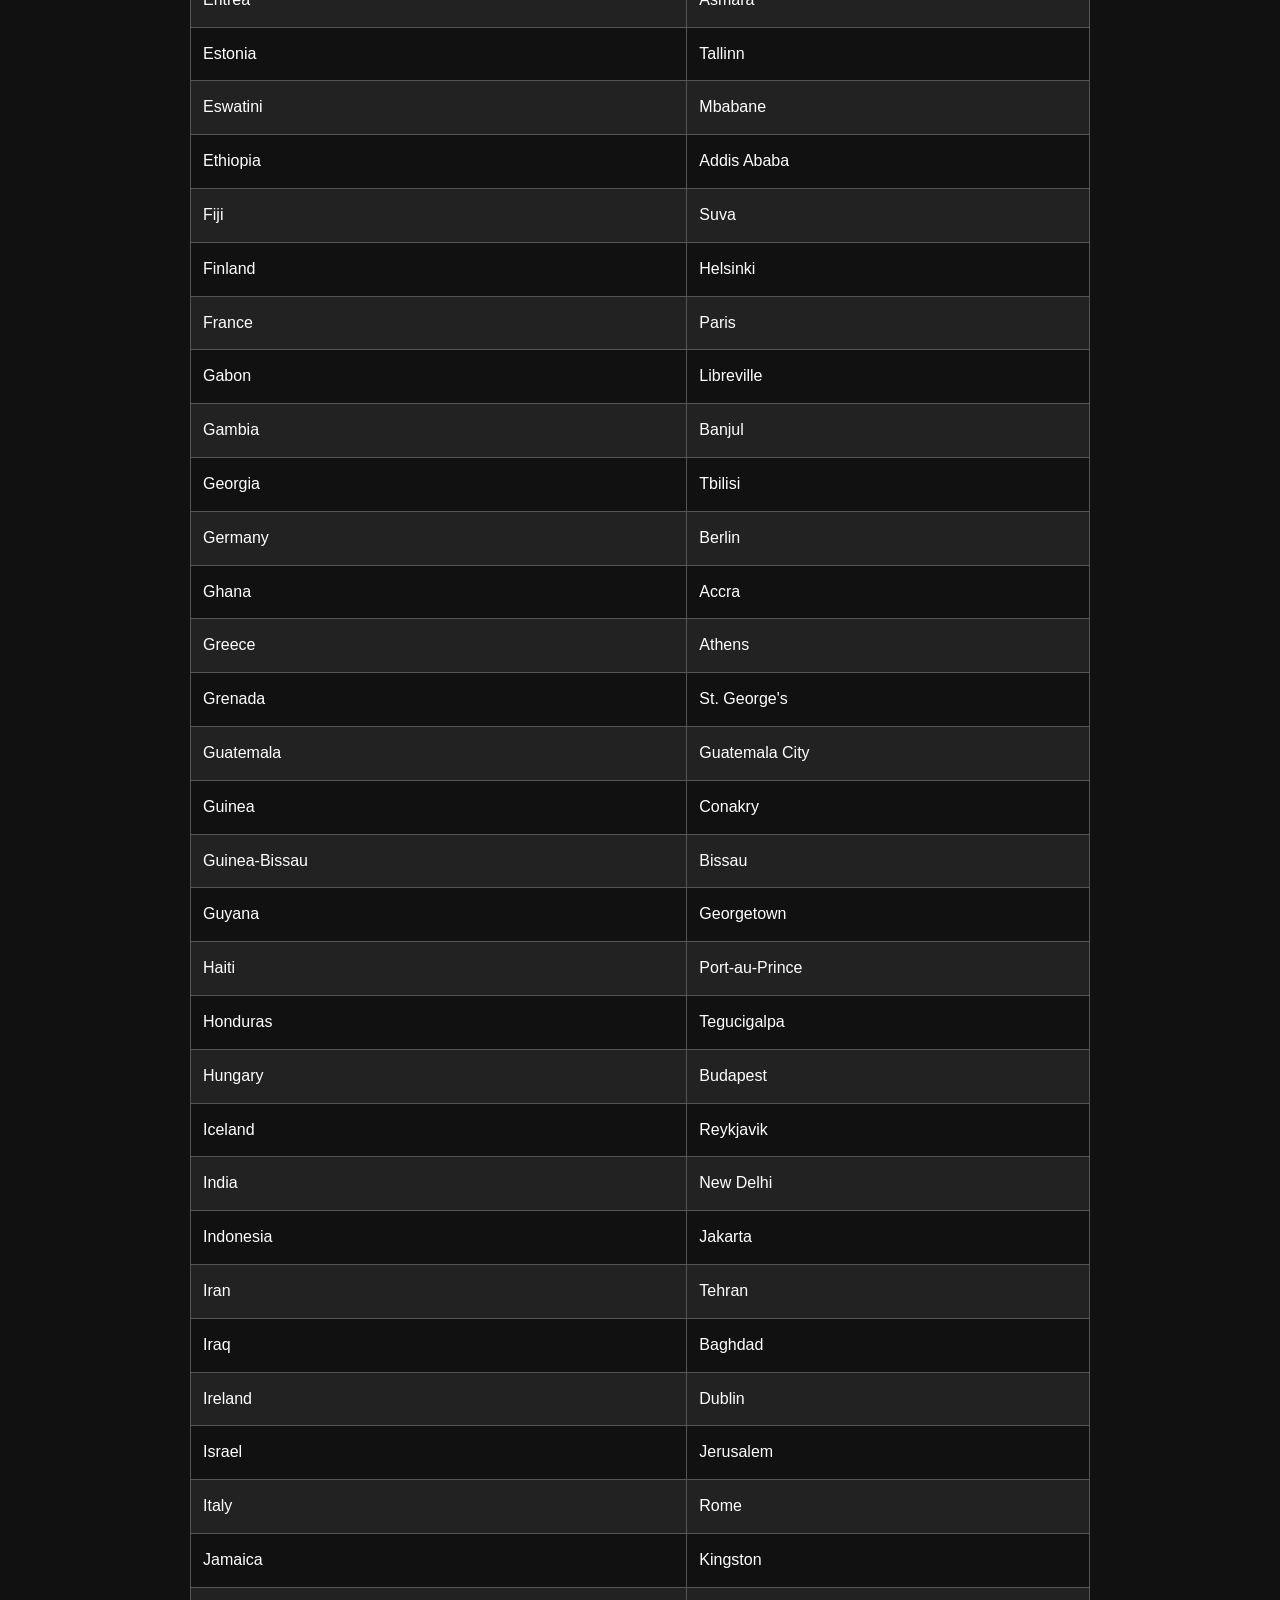
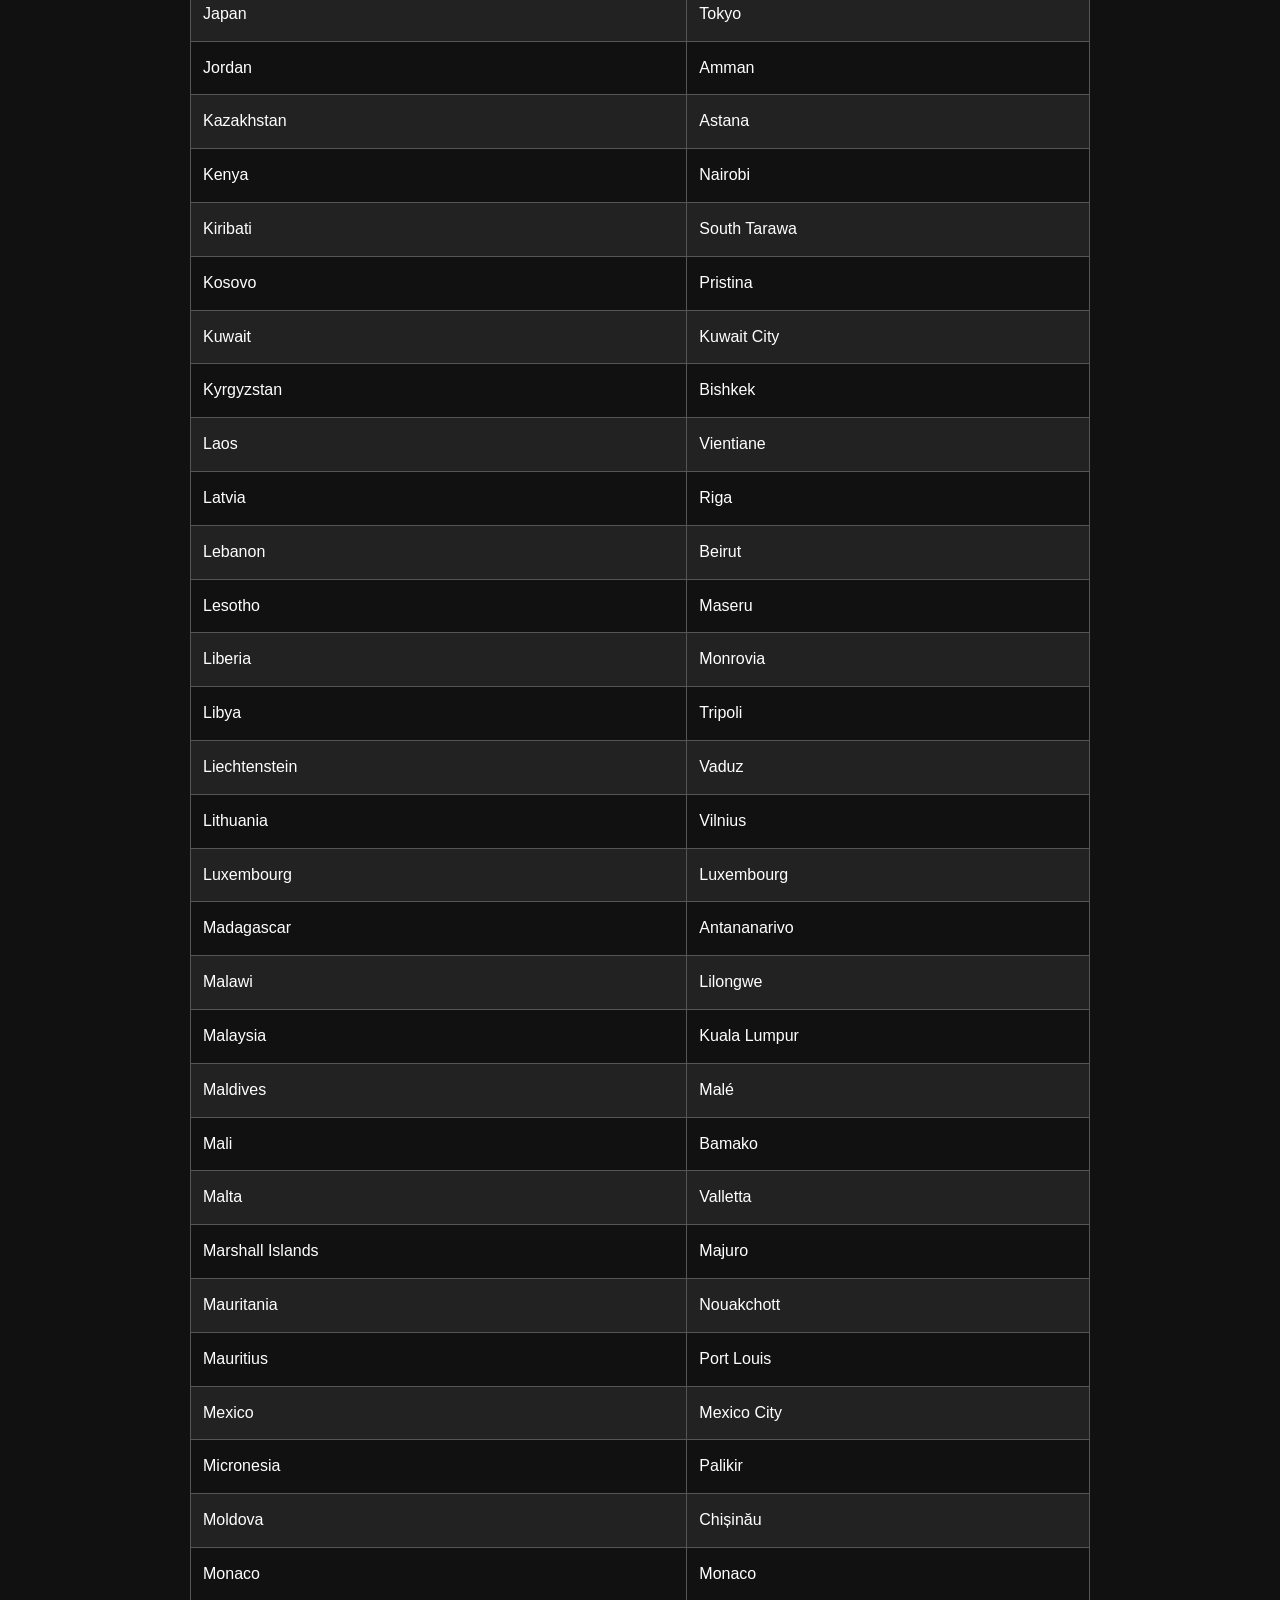
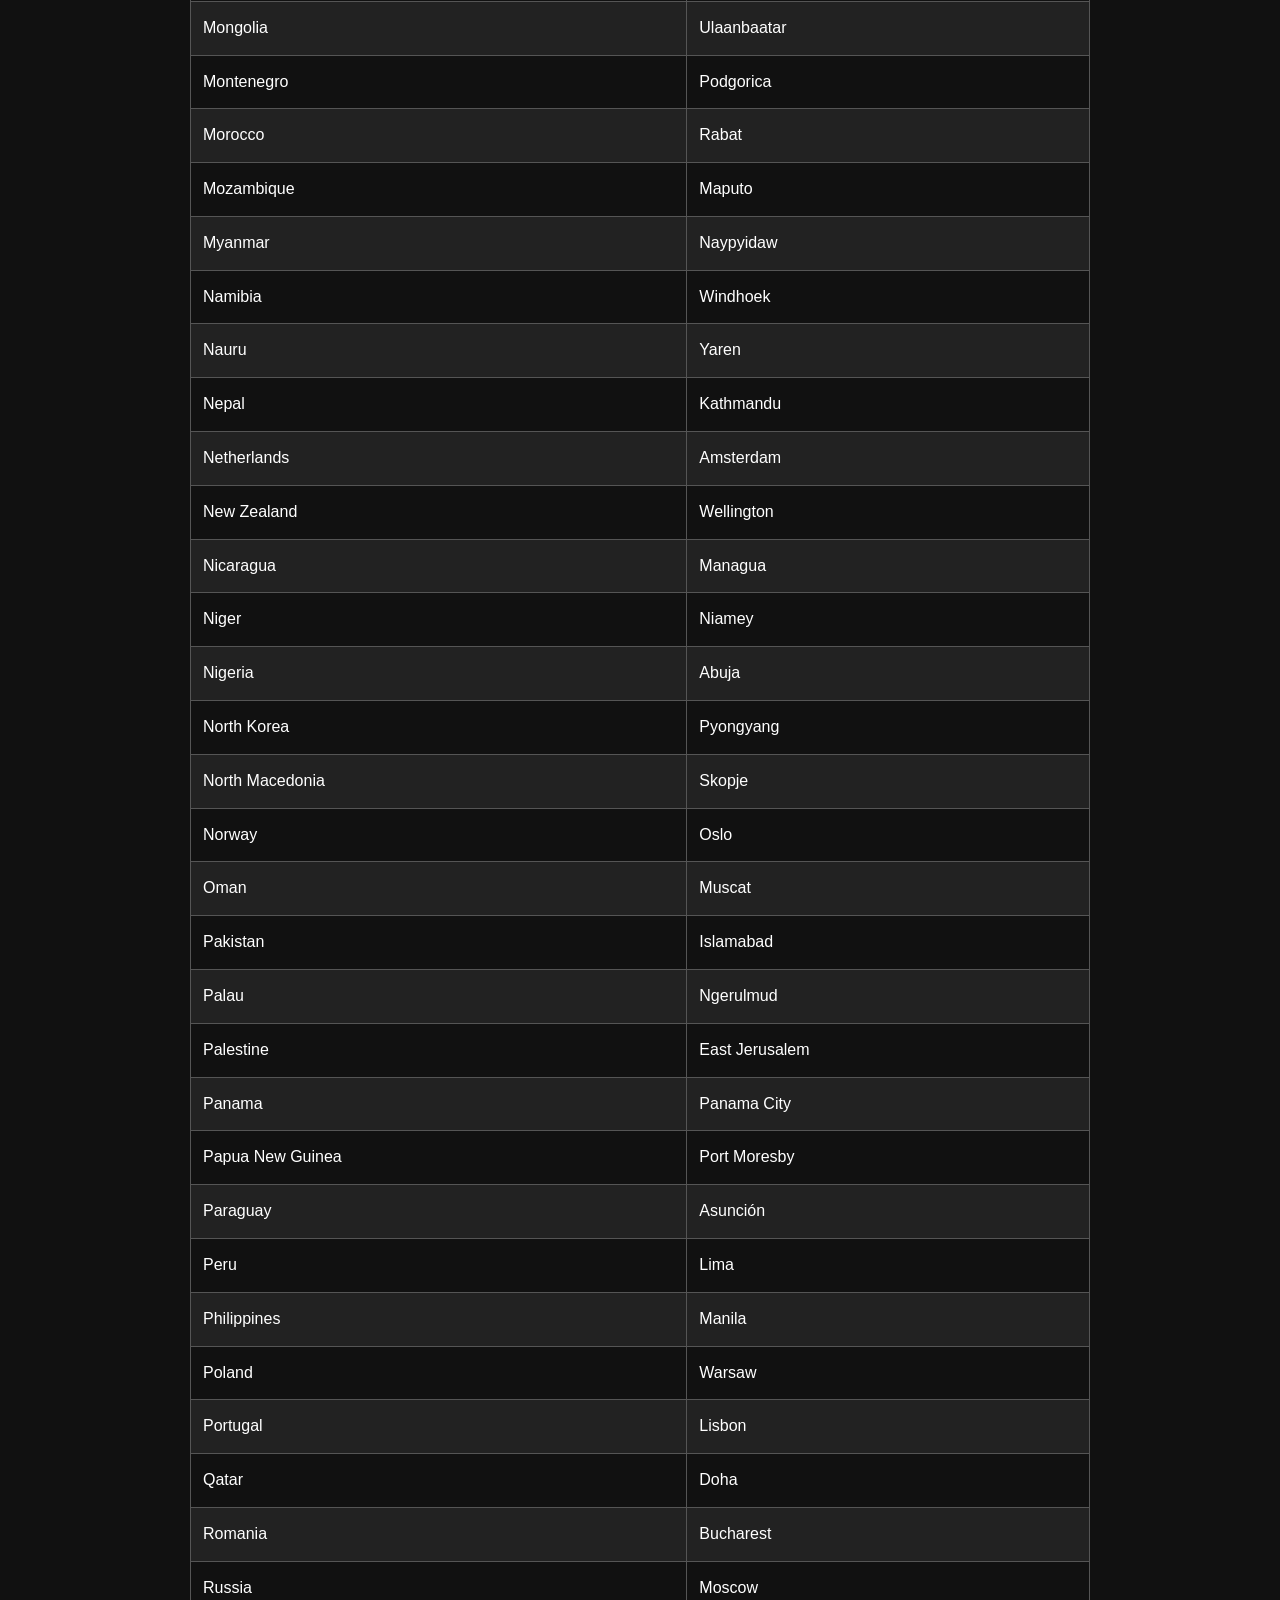
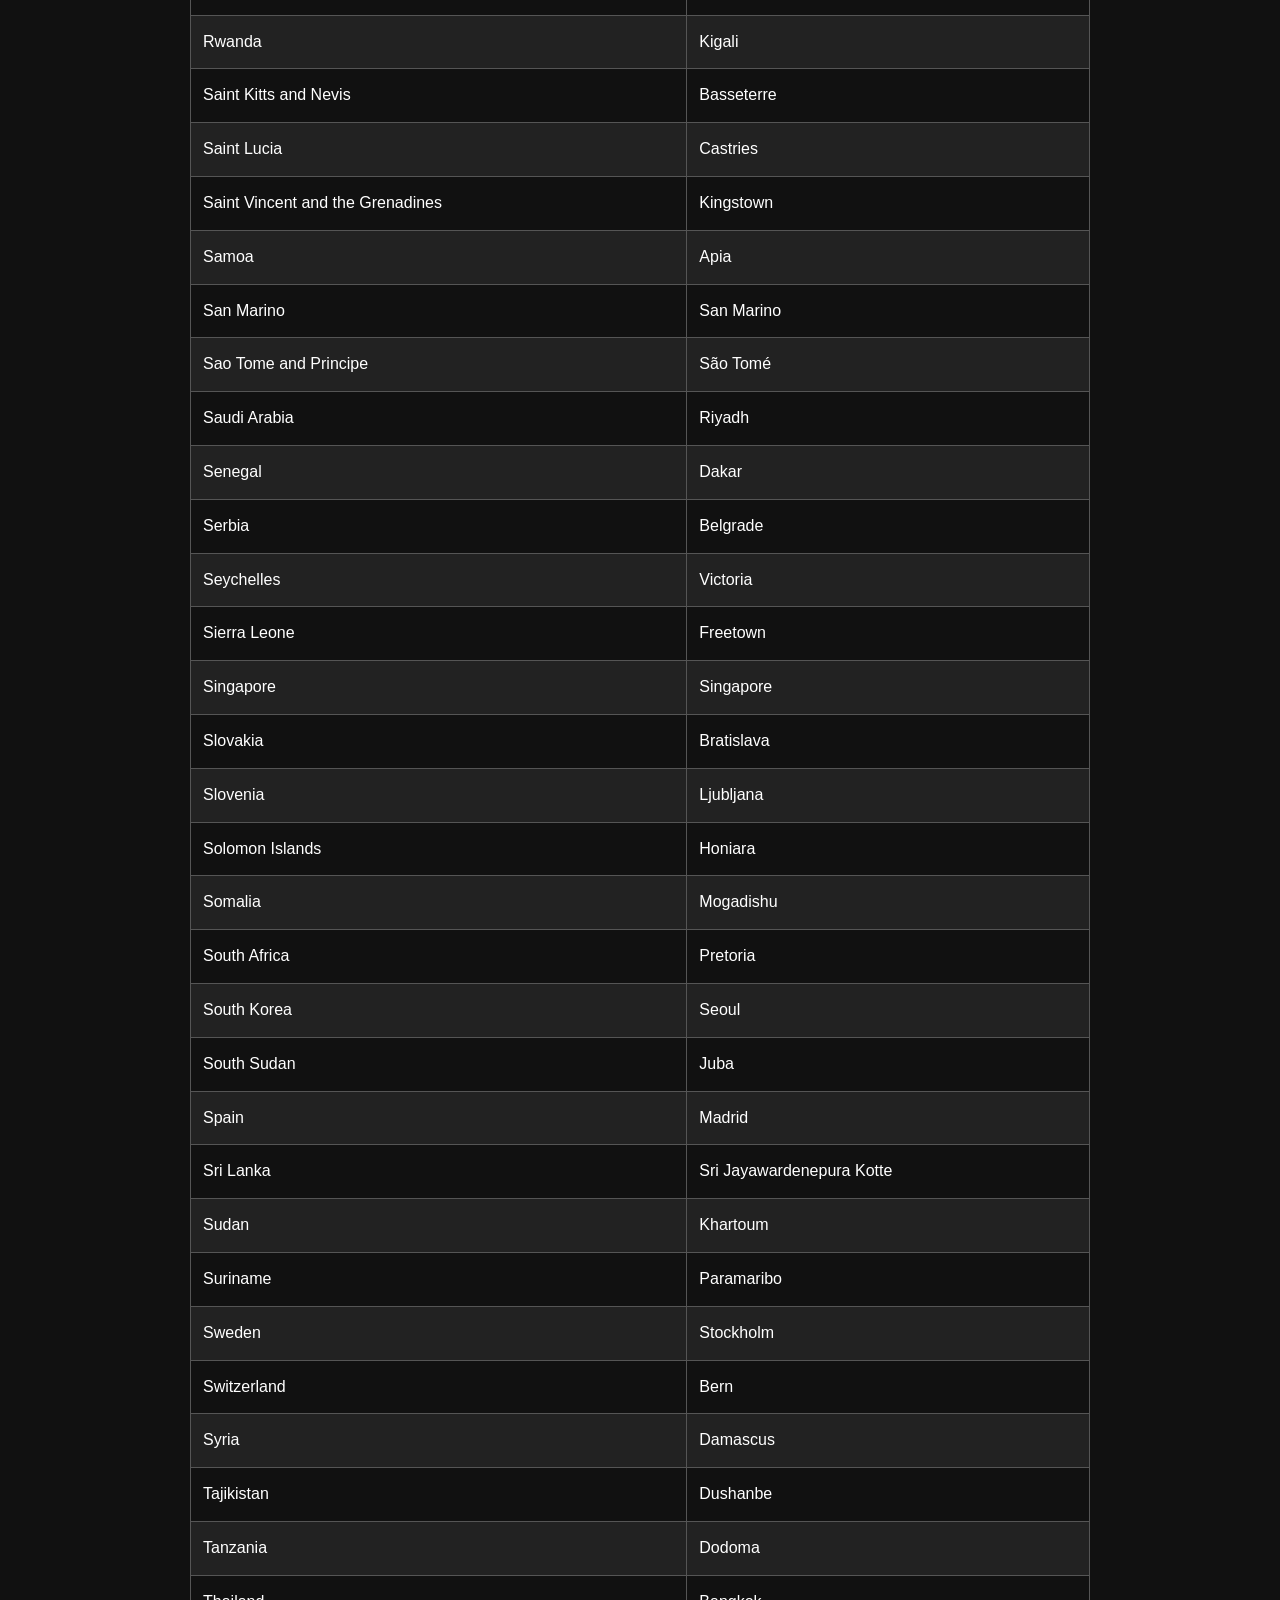
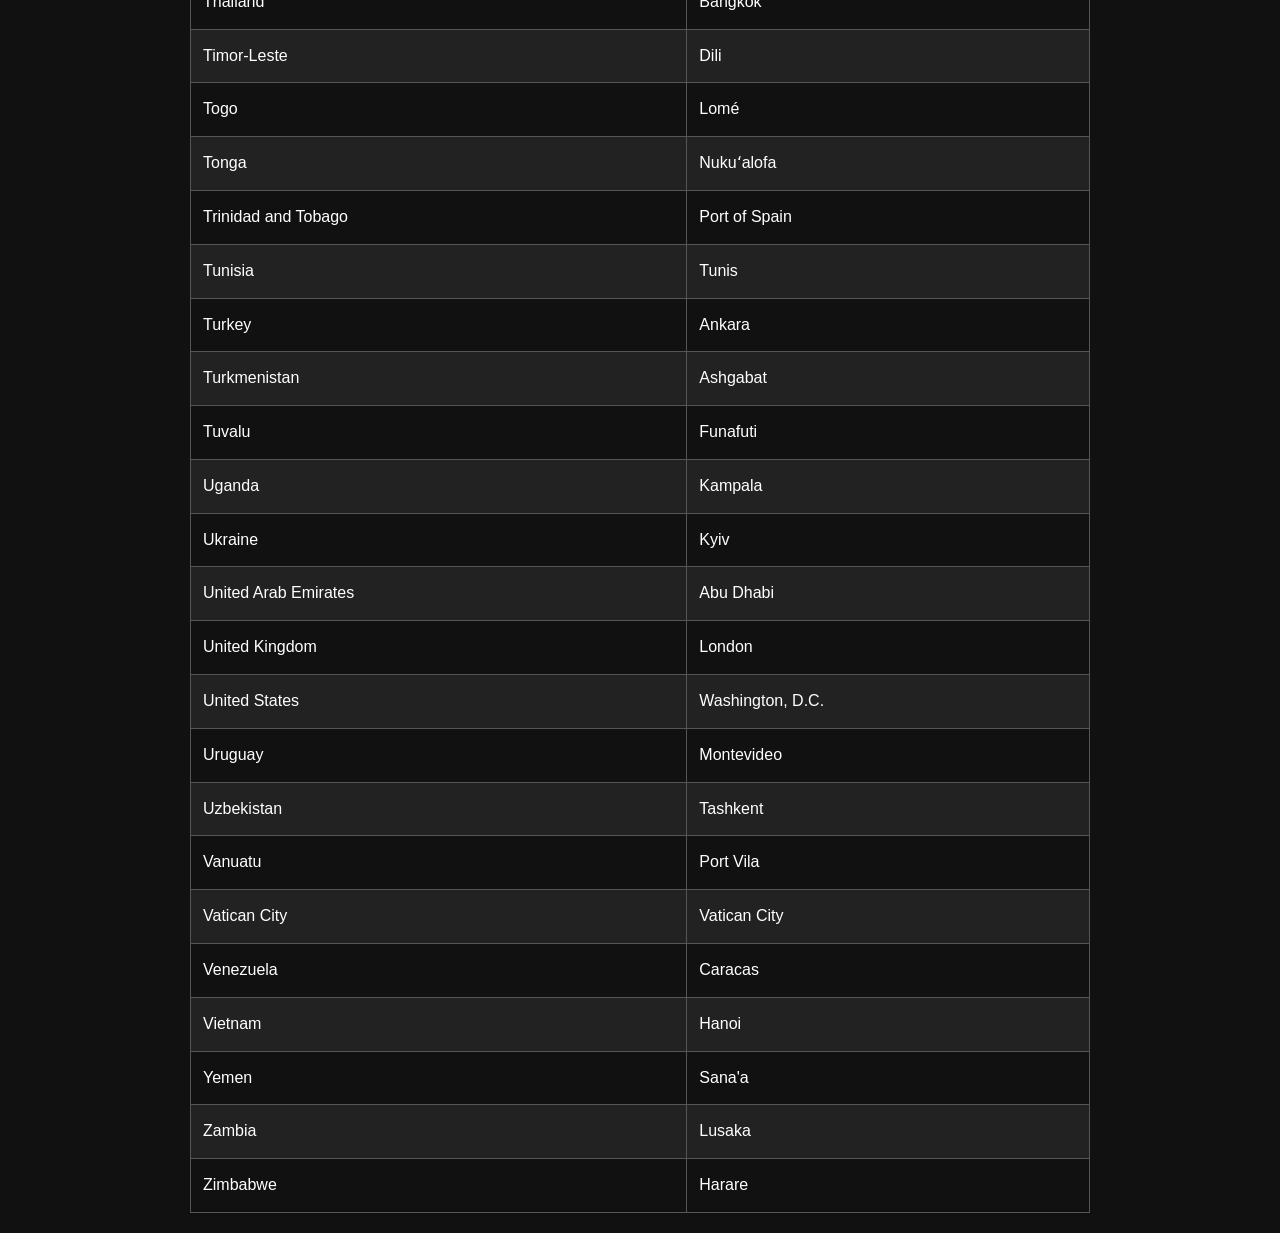
==== commit 8a197409: "Implement search feature for country table Added a search input and functionality to filter countrie" ====
--- a/article2.html
+++ b/article2.html
@@ -48,7 +48,7 @@
 <div class="container">
 
 <h1>Countries and Their Capitals</h1>
-
+<input type="text" id="searchInput" onkeyup="searchCountry()" placeholder="Search country or capital...">
 <p>
 Knowing the capitals of countries is important for school exams, competitive exams, and general knowledge.
 </p>
@@ -269,6 +269,22 @@
 <tr><td>Zimbabwe</td><td>Harare</td></tr>
 </table>
 </div>
-
+<script>
+function searchCountry() {
+    let input = document.getElementById("searchInput").value.toLowerCase();
+    let table = document.querySelector("table");
+    let tr = table.getElementsByTagName("tr");
+
+    for (let i = 1; i < tr.length; i++) {
+        let txt = tr[i].textContent.toLowerCase();
+
+        if (txt.indexOf(input) > -1) {
+            tr[i].style.display = "";
+        } else {
+            tr[i].style.display = "none";
+        }
+    }
+}
+</script>
 </body>
 </html>
